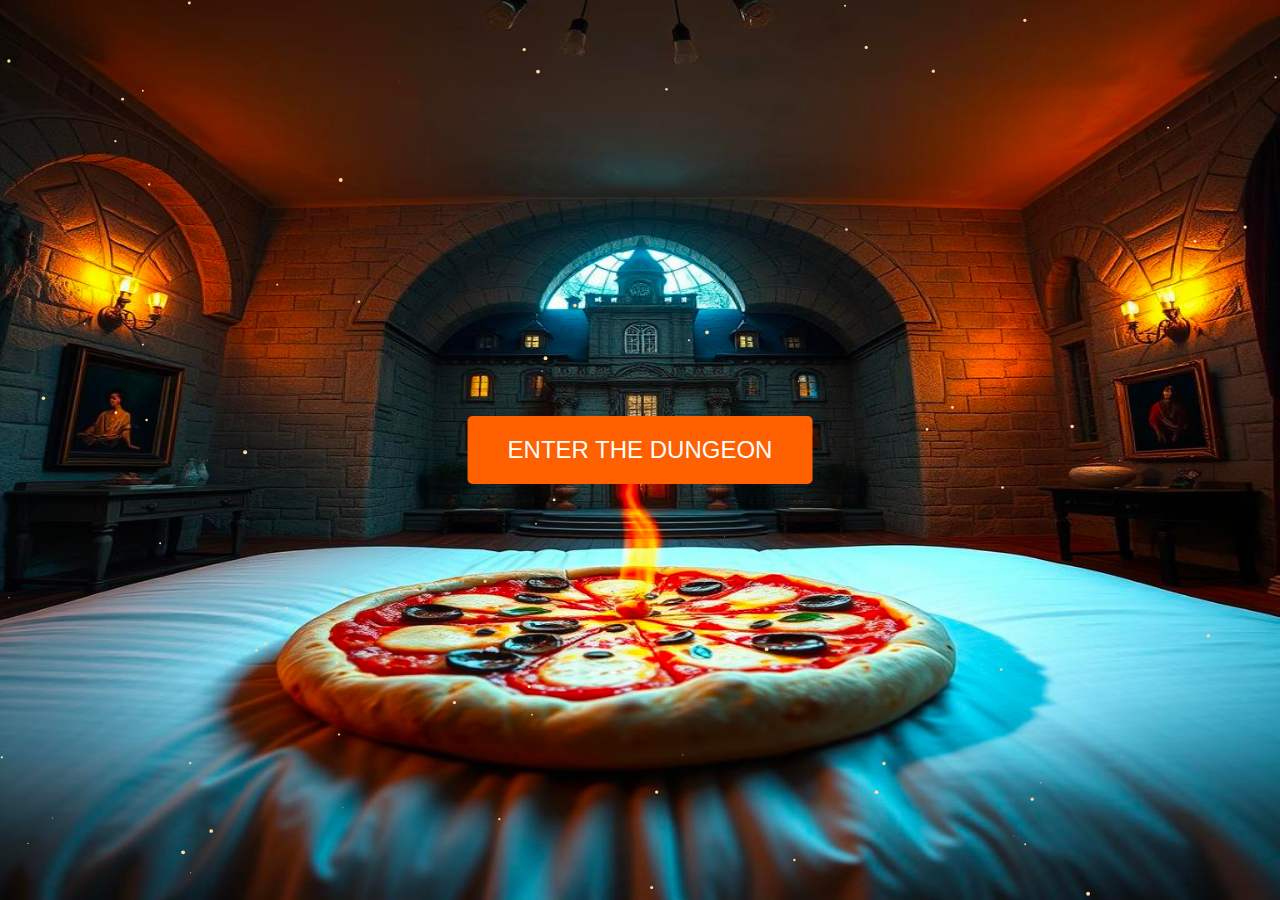
==== index.html @ 2b30d5c9 "modify source path" ====
<!DOCTYPE html>
<html lang="en">
  <head>
    <meta charset="UTF-8" />
    <meta name="viewport" content="width=device-width, initial-scale=1.0" />
    <title>Document</title>
    <link rel="stylesheet" href="/CSS/index.css" />
    <script defer src="/JS/index.js"></script>
  </head>
  <body>
      <div class="door-container">
        <div class="door left-door"></div>
        <div class="door right-door"></div>
      </div>

      <div>
        <canvas id="canvas"></canvas>
        <!-- Content -->
        <a href="aboutUs.html">
          <button>ENTER THE DUNGEON</button>
        </a>
      </div>
      
        
  </body>
</html>
---- CSS/index.css ----
/* Variables */
:root {
    --font-family: Arial, sans-serif;
    --normal-font: 400;
    --bold-font: 700;
    --bolder-font: 900;
    --orange-color: #ff6000;
    --lightOrange-color: #ffa559;
    --black-color: #454545;
    --beige: #ffe6c7;
    --text-color: #ffffff;
    --transition: 0.3s;
  }
  /* Variables end */
  
  /* CSS Settings */
  body {
    margin: 0;
    padding: 0;
    font-family: var(--font-family);
    background-color: var(--black-color);
  }
  
  h1 {
    text-align: center;
    color: var(--beige);
  }
  
  a {
    text-decoration: none;
  }
  /* CSS Settings end */


/* Index.html */

body {
  margin: 0;
  padding: 0;
  height: 100vh;
  display: flex;
  justify-content: center;
  align-items: center;
  background-color: var(--black-color); 
  position: relative; /* Ensure the body is the reference for absolute positioning */
}

body a {
  text-decoration: none;
}

body button {
  padding: 20px 40px;
  font-size: 24px;
  background-color: var(--orange-color);
  color: white;
  border: none;
  border-radius: 5px;
  cursor: pointer;
  position: absolute; /* Position the button absolutely */
  top: 50%; /* Center vertically */
  left: 50%; /* Center horizontally */
  transform: translate(-50%, -50%); /* Adjust position to be truly centered */
}

body button:hover {
  background-color: #df5500;
}
canvas {
    position: absolute;
    top: 0;
    left: 0;
    width: 100%;
    height: 100%;
    z-index: 2; /* Ensure the canvas is above the doors but below the button */
  }

/* DOOR */

.door-container {
  position: absolute;
  top: 0;
  left: 0;
  width: 100%;
  height: 100%;
  display: flex;
  z-index: 1;
}

.door {
  width: 50%;
  height: 100%;
  background: url('../ASSETS/Entre.webp') no-repeat center center;
  background-size: 200% 100%; /* Double the width to split the image */
  transition: transform 1s ease;
}

.left-door {
  transform-origin: left;
  background-position: left center; /* Show the left half of the image */
}

.right-door {
  transform-origin: right;
  background-position: right center; /* Show the right half of the image */
}

body button {
  z-index: 2; /* Ensure the button is above the doors */
}
.hidden {
    display: none;
  }

/* Index.html end */
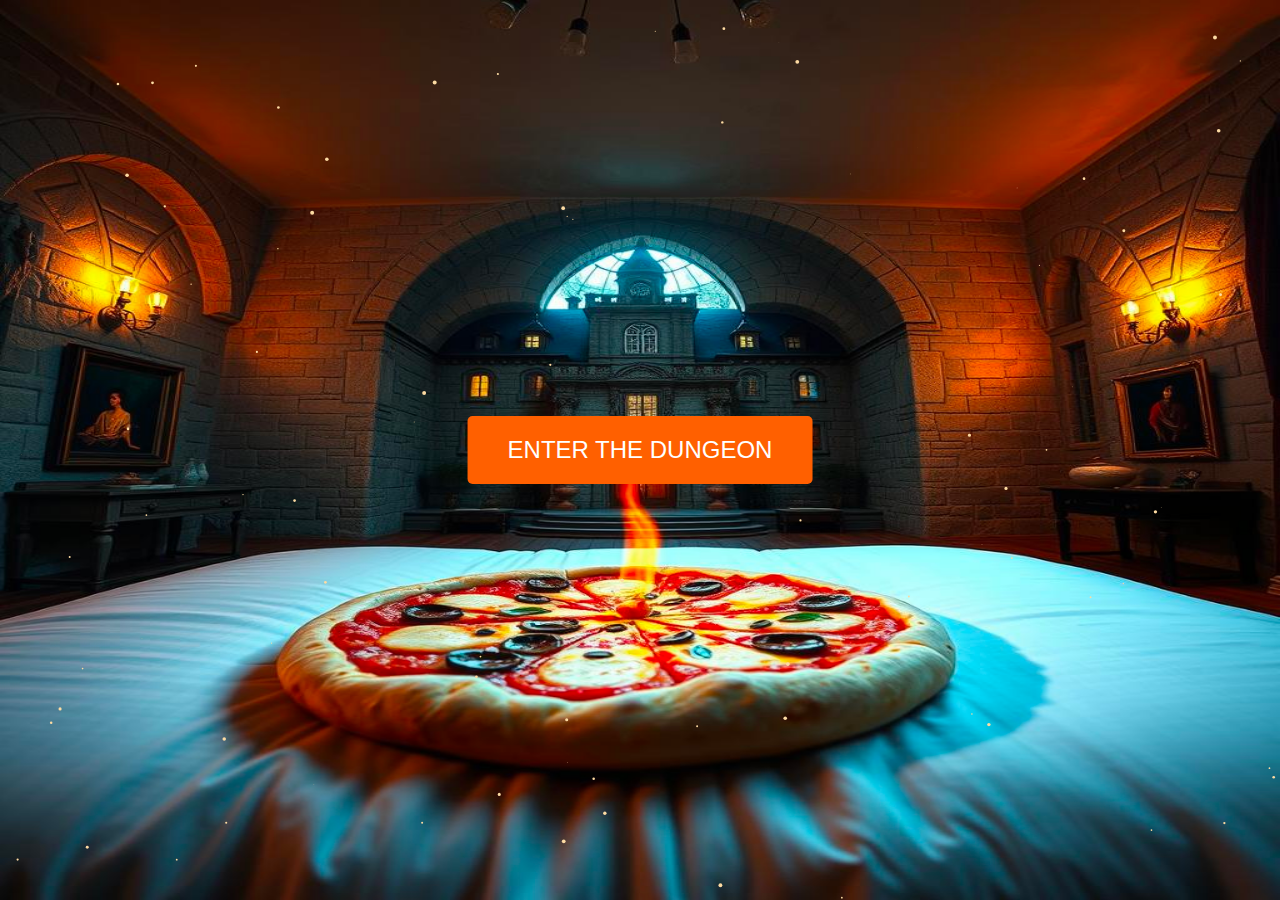
==== commit c93a263e: "ajout de la page shop et des images" ====
--- a/index.html
+++ b/index.html
@@ -4,8 +4,8 @@
     <meta charset="UTF-8" />
     <meta name="viewport" content="width=device-width, initial-scale=1.0" />
     <title>Document</title>
-    <link rel="stylesheet" href="/CSS/index.css" />
-    <script defer src="/JS/index.js"></script>
+    <link rel="stylesheet" href="CSS/index.css" />
+    <script defer src="JS/index.js"></script>
   </head>
   <body>
       <div class="door-container">
@@ -21,6 +21,5 @@
         </a>
       </div>
       
-        
   </body>
 </html>
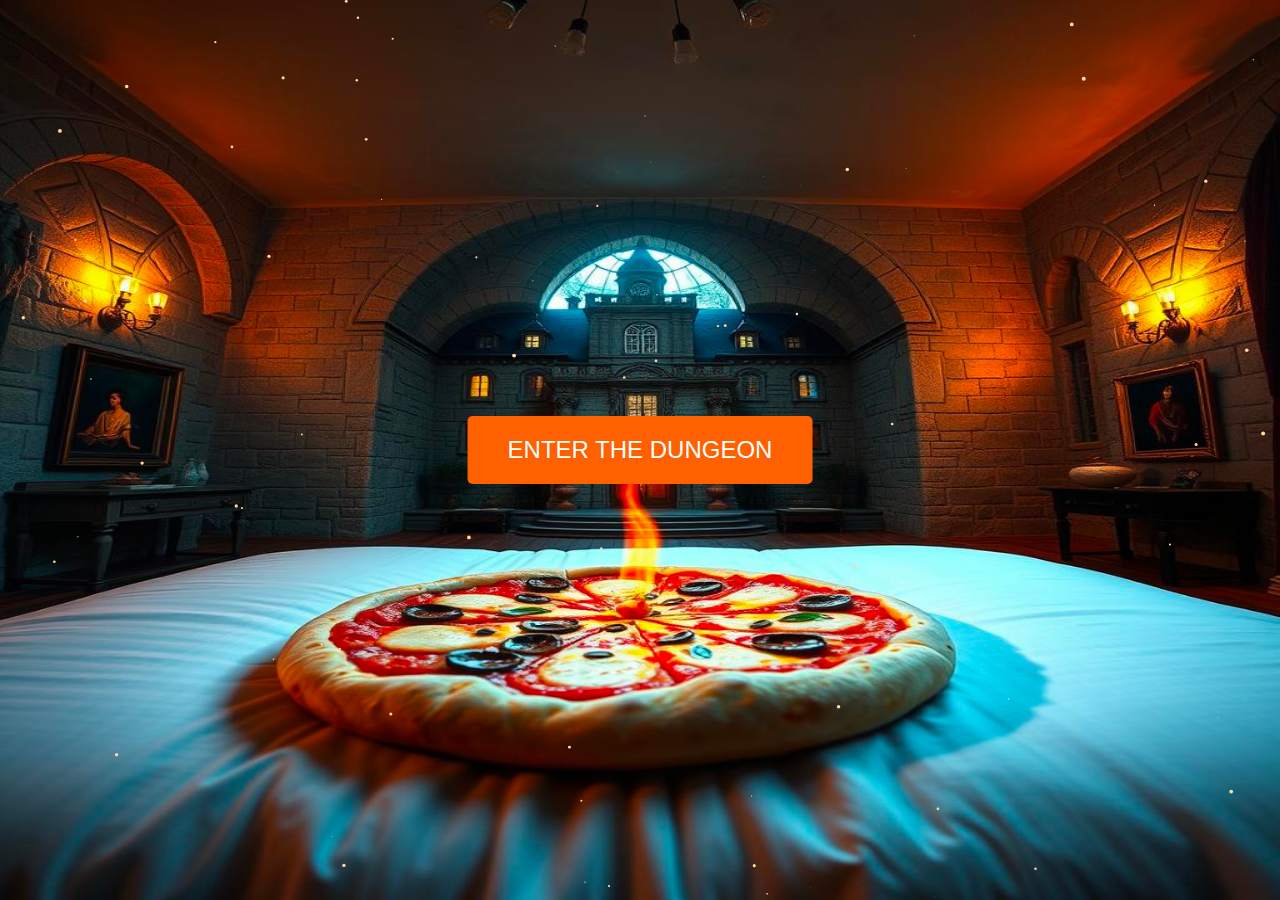
==== commit 7d27e271: "backsinge" ====
--- a/index.html
+++ b/index.html
@@ -20,6 +20,5 @@
           <button>ENTER THE DUNGEON</button>
         </a>
       </div>
-      
   </body>
 </html>
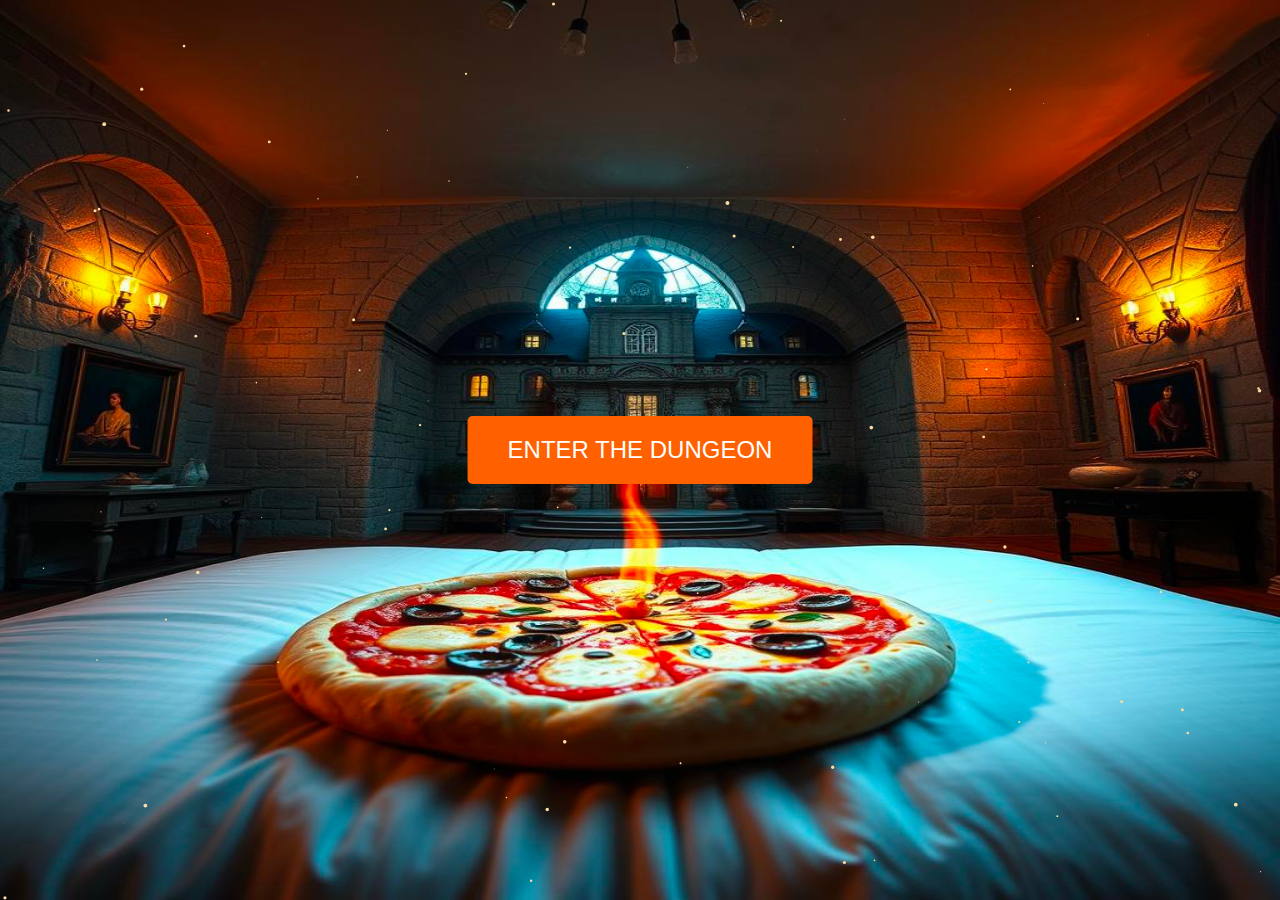
==== commit dff41e3c: "Merge remote-tracking branch 'origin/update_sign_up'" ====
--- a/index.html
+++ b/index.html
@@ -4,8 +4,8 @@
     <meta charset="UTF-8" />
     <meta name="viewport" content="width=device-width, initial-scale=1.0" />
     <title>Document</title>
-    <link rel="stylesheet" href="CSS/index.css" />
-    <script defer src="JS/index.js"></script>
+    <link rel="stylesheet" href="/CSS/index.css" />
+    <script defer src="/JS/index.js"></script>
   </head>
   <body>
       <div class="door-container">
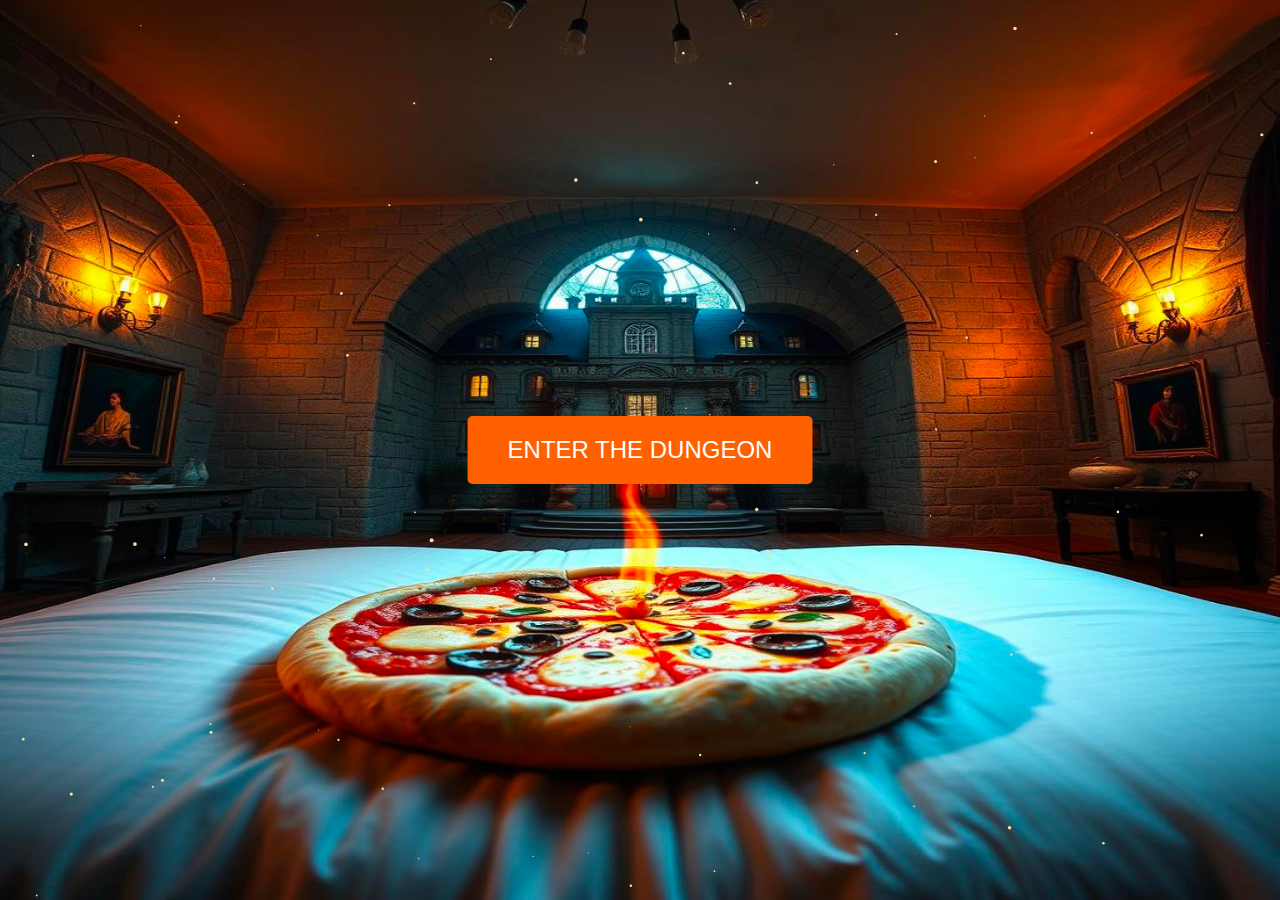
==== commit 6e7daf66: "refacto url links" ====
--- a/index.html
+++ b/index.html
@@ -4,8 +4,8 @@
     <meta charset="UTF-8" />
     <meta name="viewport" content="width=device-width, initial-scale=1.0" />
     <title>Document</title>
-    <link rel="stylesheet" href="/CSS/index.css" />
-    <script defer src="/JS/index.js"></script>
+    <link rel="stylesheet" href="./CSS/index.css" />
+    <script defer src="./JS/index.js"></script>
   </head>
   <body>
       <div class="door-container">
@@ -16,7 +16,7 @@
       <div>
         <canvas id="canvas"></canvas>
         <!-- Content -->
-        <a href="aboutUs.html">
+        <a href="./aboutUs.html">
           <button>ENTER THE DUNGEON</button>
         </a>
       </div>
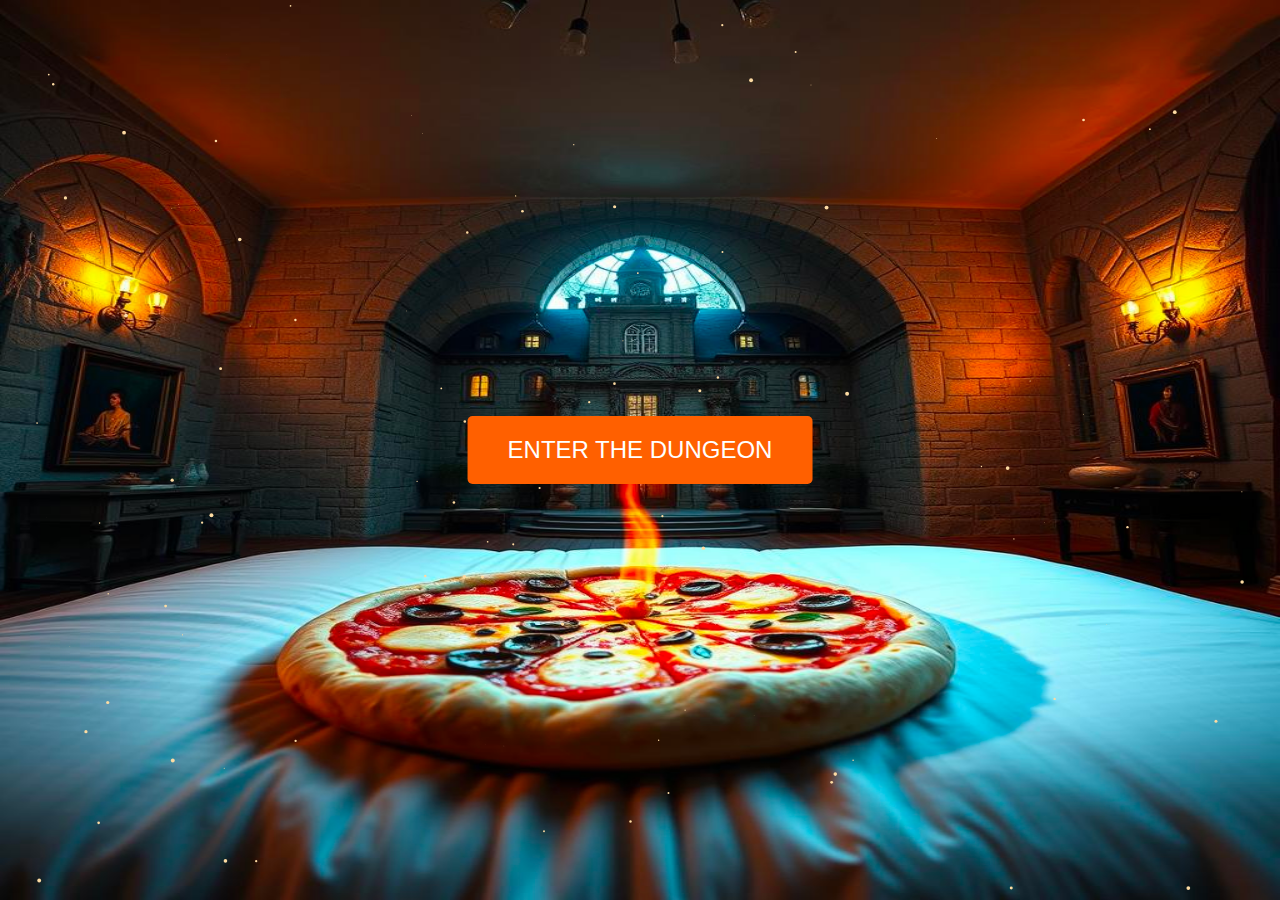
==== commit 698724dc: "refacto all files and fix discoverRooms header" ====
--- a/index.html
+++ b/index.html
@@ -1,24 +1,24 @@
 <!DOCTYPE html>
 <html lang="en">
-  <head>
-    <meta charset="UTF-8" />
-    <meta name="viewport" content="width=device-width, initial-scale=1.0" />
+<head>
+    <meta charset="UTF-8"/>
+    <meta name="viewport" content="width=device-width, initial-scale=1.0"/>
     <title>Document</title>
-    <link rel="stylesheet" href="./CSS/index.css" />
+    <link rel="stylesheet" href="./CSS/index.css"/>
     <script defer src="./JS/index.js"></script>
-  </head>
-  <body>
-      <div class="door-container">
-        <div class="door left-door"></div>
-        <div class="door right-door"></div>
-      </div>
+</head>
+<body>
+<div class="door-container">
+    <div class="door left-door"></div>
+    <div class="door right-door"></div>
+</div>
 
-      <div>
-        <canvas id="canvas"></canvas>
-        <!-- Content -->
-        <a href="./aboutUs.html">
-          <button>ENTER THE DUNGEON</button>
-        </a>
-      </div>
-  </body>
+<div>
+    <canvas id="canvas"></canvas>
+    <!-- Content -->
+    <a href="./aboutUs.html">
+        <button>ENTER THE DUNGEON</button>
+    </a>
+</div>
+</body>
 </html>
--- a/CSS/index.css
+++ b/CSS/index.css
@@ -10,62 +10,65 @@
     --beige: #ffe6c7;
     --text-color: #ffffff;
     --transition: 0.3s;
-  }
-  /* Variables end */
-  
-  /* CSS Settings */
-  body {
+}
+
+/* Variables end */
+
+/* CSS Settings */
+body {
     margin: 0;
     padding: 0;
     font-family: var(--font-family);
     background-color: var(--black-color);
-  }
-  
-  h1 {
+}
+
+h1 {
     text-align: center;
     color: var(--beige);
-  }
-  
-  a {
+}
+
+a {
     text-decoration: none;
-  }
-  /* CSS Settings end */
+}
+
+/* CSS Settings end */
 
 
 /* Index.html */
 
 body {
-  margin: 0;
-  padding: 0;
-  height: 100vh;
-  display: flex;
-  justify-content: center;
-  align-items: center;
-  background-color: var(--black-color); 
-  position: relative; /* Ensure the body is the reference for absolute positioning */
+    margin: 0;
+    padding: 0;
+    height: 100vh;
+    display: flex;
+    justify-content: center;
+    align-items: center;
+    background-color: var(--black-color);
+    position: relative; /* Ensure the body is the reference for absolute positioning */
 }
 
 body a {
-  text-decoration: none;
+    text-decoration: none;
 }
 
 body button {
-  padding: 20px 40px;
-  font-size: 24px;
-  background-color: var(--orange-color);
-  color: white;
-  border: none;
-  border-radius: 5px;
-  cursor: pointer;
-  position: absolute; /* Position the button absolutely */
-  top: 50%; /* Center vertically */
-  left: 50%; /* Center horizontally */
-  transform: translate(-50%, -50%); /* Adjust position to be truly centered */
+    padding: 20px 40px;
+    font-size: 24px;
+    background-color: var(--orange-color);
+    color: white;
+    border: none;
+    border-radius: 5px;
+    cursor: pointer;
+    position: absolute; /* Position the button absolutely */
+    top: 50%; /* Center vertically */
+    left: 50%; /* Center horizontally */
+    transform: translate(-50%, -50%); /* Adjust position to be truly centered */
 }
 
 body button:hover {
-  background-color: #df5500;
+    background-color: #df5500;
 }
+
 canvas {
     position: absolute;
     top: 0;
@@ -73,43 +76,44 @@
     width: 100%;
     height: 100%;
     z-index: 2; /* Ensure the canvas is above the doors but below the button */
-  }
+}
 
 /* DOOR */
 
 .door-container {
-  position: absolute;
-  top: 0;
-  left: 0;
-  width: 100%;
-  height: 100%;
-  display: flex;
-  z-index: 1;
+    position: absolute;
+    top: 0;
+    left: 0;
+    width: 100%;
+    height: 100%;
+    display: flex;
+    z-index: 1;
 }
 
 .door {
-  width: 50%;
-  height: 100%;
-  background: url('../ASSETS/Entre.webp') no-repeat center center;
-  background-size: 200% 100%; /* Double the width to split the image */
-  transition: transform 1s ease;
+    width: 50%;
+    height: 100%;
+    background: url('../ASSETS/Entre.webp') no-repeat center center;
+    background-size: 200% 100%; /* Double the width to split the image */
+    transition: transform 1s ease;
 }
 
 .left-door {
-  transform-origin: left;
-  background-position: left center; /* Show the left half of the image */
+    transform-origin: left;
+    background-position: left center; /* Show the left half of the image */
 }
 
 .right-door {
-  transform-origin: right;
-  background-position: right center; /* Show the right half of the image */
+    transform-origin: right;
+    background-position: right center; /* Show the right half of the image */
 }
 
 body button {
-  z-index: 2; /* Ensure the button is above the doors */
+    z-index: 2; /* Ensure the button is above the doors */
 }
+
 .hidden {
     display: none;
-  }
+}
 
 /* Index.html end */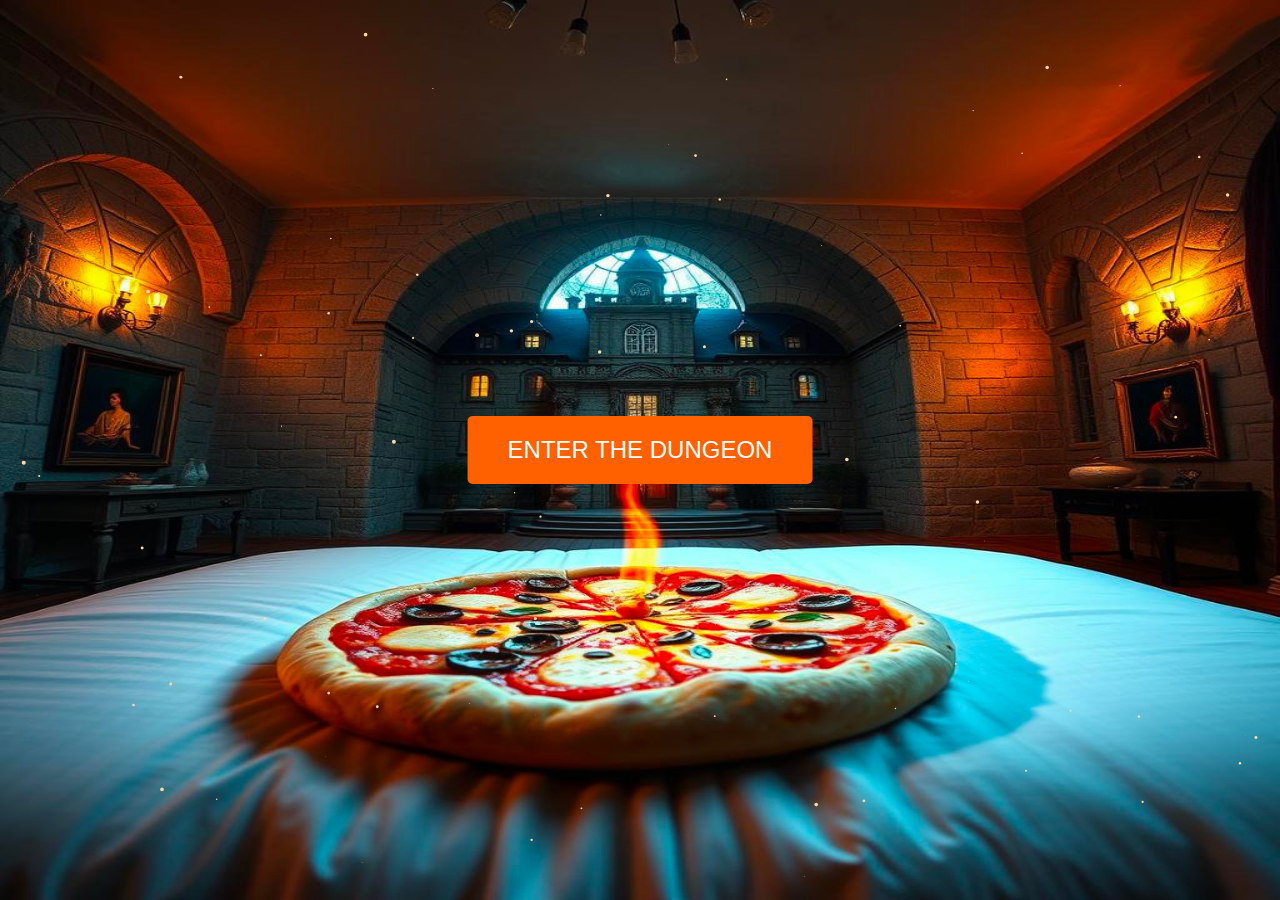
==== commit 5bbb1639: "fixed the js links to ensure animation works correctly" ====
--- a/index.html
+++ b/index.html
@@ -5,7 +5,6 @@
     <meta name="viewport" content="width=device-width, initial-scale=1.0"/>
     <title>Document</title>
     <link rel="stylesheet" href="./CSS/index.css"/>
-    <script defer src="./JS/index.js"></script>
 </head>
 <body>
 <div class="door-container">
@@ -16,9 +15,8 @@
 <div>
     <canvas id="canvas"></canvas>
     <!-- Content -->
-    <a href="./aboutUs.html">
-        <button>ENTER THE DUNGEON</button>
-    </a>
+    <a href="./aboutUs.html"><button>ENTER THE DUNGEON</button></a>
 </div>
 </body>
+<script defer src="./JS/index.js"></script>
 </html>
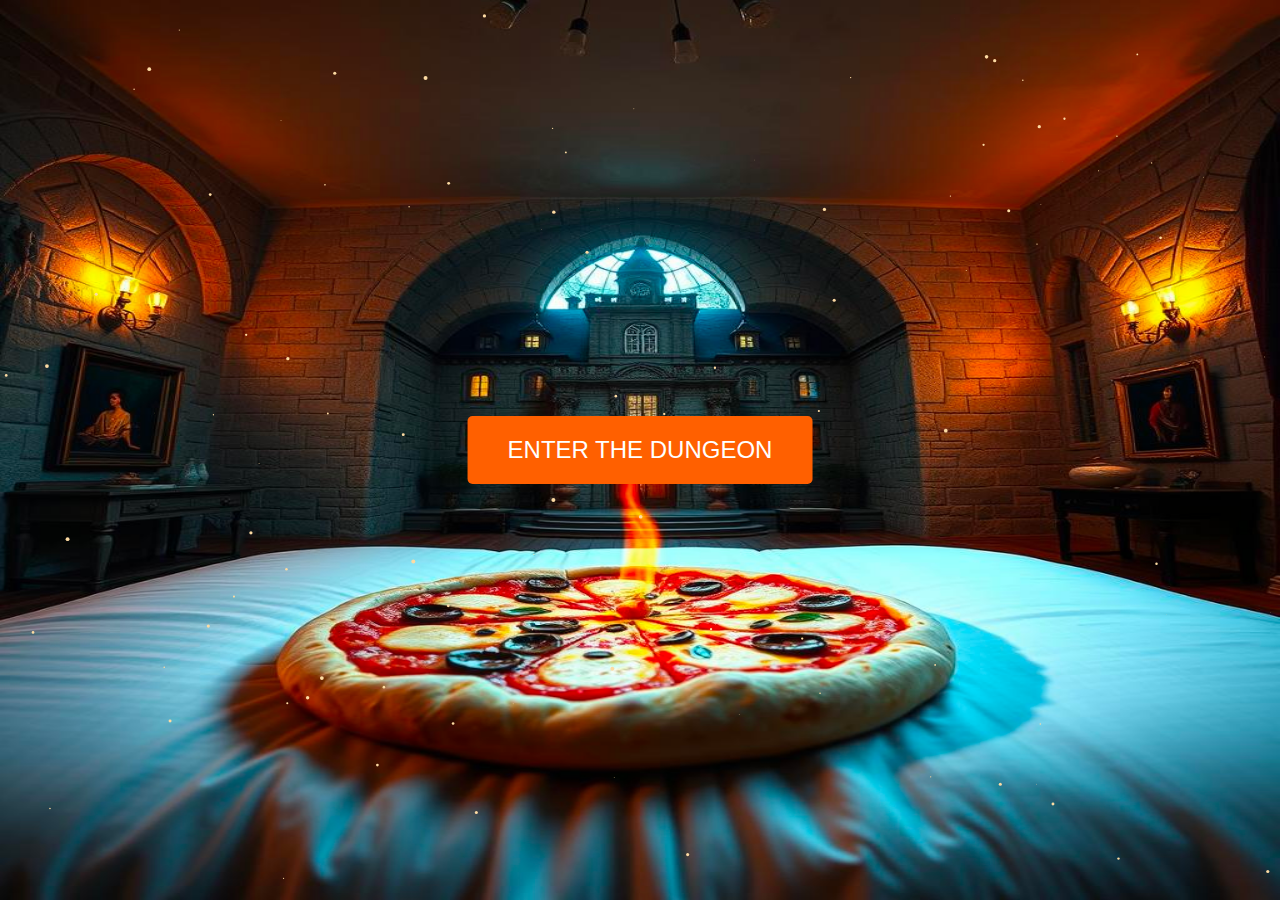
==== commit 8320d0bd: "font tittle" ====
--- a/index.html
+++ b/index.html
@@ -4,6 +4,7 @@
     <meta charset="UTF-8"/>
     <meta name="viewport" content="width=device-width, initial-scale=1.0"/>
     <title>Document</title>
+    <link rel="stylesheet" href="./CSS/style.css"/>
     <link rel="stylesheet" href="./CSS/index.css"/>
 </head>
 <body>
--- a/CSS/style.css
+++ b/CSS/style.css
@@ -0,0 +1,55 @@
+/* Variables */
+:root {
+    --font-family: Arial, sans-serif;
+    --normal-font: 400;
+    --bold-font: 700;
+    --bolder-font: 900;
+    --orange-color: #ff6000;
+    --lightOrange-color: #ffa559;
+    --black-color: #454545;
+    --beige: #ffe6c7;
+    --text-color: #ffffff;
+    --transition: 0.3s;
+    min-width: 100vh;
+}
+
+/* Variables end */
+
+/* CSS Settings */
+body {
+    margin: 0;
+    padding: 0;
+    font-family: var(--font-family);
+    background-color: var(--black-color);
+}
+
+h1 {
+    text-align: center;
+    color: var(--beige);
+    font-family: "Gugi", sans-serif !important;
+    font-weight: 400 !important;
+    font-style: normal !important;
+}
+
+a {
+    text-decoration: none;
+    font-family: "Gugi", sans-serif !important;
+    font-weight: 300 !important;
+    font-style: normal !important;
+}
+
+h2 {
+    color: var(--lightOrange-color);
+    font-family: "Gugi", sans-serif !important;
+    font-weight: 400 !important;
+    font-style: normal !important;
+}
+
+/* CSS Settings end */
+
+.gugi-regular {
+    font-family: "Gugi", sans-serif;
+    font-weight: 400;
+    font-style: normal;
+  }
+  --- a/CSS/index.css
+++ b/CSS/index.css
@@ -14,14 +14,6 @@
 
 /* Variables end */
 
-/* CSS Settings */
-body {
-    margin: 0;
-    padding: 0;
-    font-family: var(--font-family);
-    background-color: var(--black-color);
-}
-
 h1 {
     text-align: center;
     color: var(--beige);
@@ -32,7 +24,6 @@
 }
 
 /* CSS Settings end */
-
 
 /* Index.html */
 
@@ -45,6 +36,7 @@
     align-items: center;
     background-color: var(--black-color);
     position: relative; /* Ensure the body is the reference for absolute positioning */
+    overflow: hidden; /* Prevent scrolling */
 }
 
 body a {
@@ -63,6 +55,7 @@
     top: 50%; /* Center vertically */
     left: 50%; /* Center horizontally */
     transform: translate(-50%, -50%); /* Adjust position to be truly centered */
+    z-index: 3; /* Ensure the button is above the doors and canvas */
 }
 
 body button:hover {
@@ -108,10 +101,6 @@
     background-position: right center; /* Show the right half of the image */
 }
 
-body button {
-    z-index: 2; /* Ensure the button is above the doors */
-}
-
 .hidden {
     display: none;
 }
